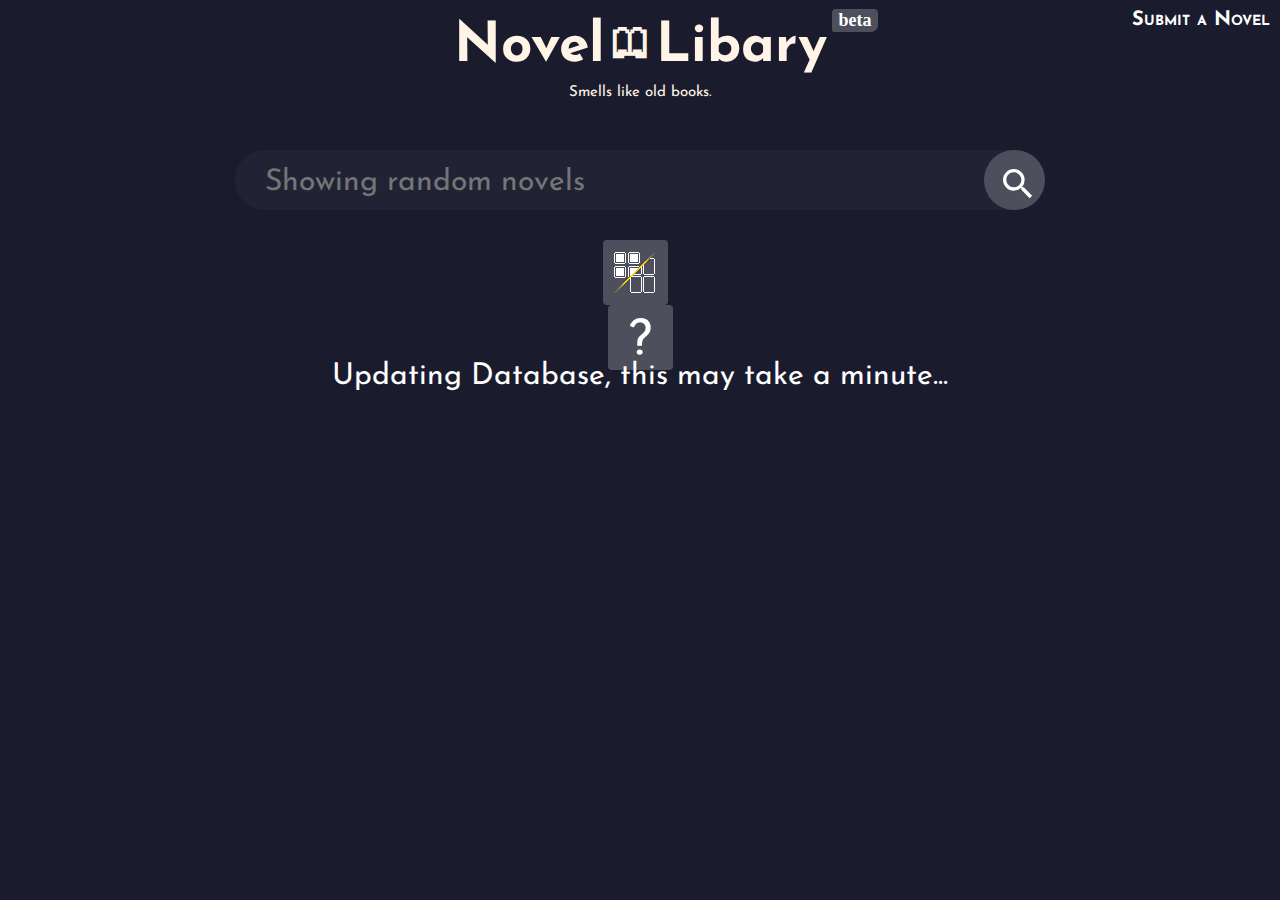
==== Novel-Library/index.html @ 7acf7660 "Add files via upload" ====
<!DOCTYPE HTML>
<HTML>

  <head>
    <link rel="stylesheet" type="text/css" href="style.css">
    <meta name="viewport" content="width=device-width, initial-scale=1.0, maximum-scale=1.0, user-scalable=no, minimal-ui">
    <meta http-equiv="content-type" content="text/html; charset=utf-8" >

    <meta name="mobile-web-app-capable" content="yes">

    <meta name="apple-mobile-web-app-capable" content="yes" />
    <meta name="apple-mobile-web-app-status-bar-style" content="black-translucent" />
    <link rel="apple-touch-icon" href="apple-touch-icon-57x57.png" />
    <title>Novel Library | Search</title>

    <style type="text/css"></style>

    <script src="IDB.js"></script>

  </head>

  <body onload="document.querySelector('.cardContainer').classList.add('unhide'); onresize(); readDBdelay(250); initPage('');">

    <div class="obscure hidden" id="obscure" onclick="resetDisplay()"></div>
    <div class="resetDisplayButton hidden" id="resetDisplay" onclick="resetDisplay()">x</div>

    <div class="headContainer small" id="headContainer">

      <a href="https://discord.gg/VKNZcRgjTt" target="_blank">
        <div class="submitLink small tooltip t-bottom-right" id="submitLink">
          <span>Submit a Novel</span>
        </div>
      </a>

      <div class="titleContainer small">
        <span class="title small tooltip t-bottom-right" data-tooltip="Click to Reload Page" id="title"><a href="/Novel-Library">Novel<span>&#x1f56e;</span>Libary</a></span>
        </br>
        <span class="subtitle small" id="subtitle" style="width:300px;">Smells like old books.</span>
      </div>

    </div>


    <script type="text/javascript">

      var searchParams = "";
      var searchMessage = "";
      var novelObjects = {};
      var displayedObjects = {};
      var timeout;
      var firstNovelID = "";

      String.prototype.capitalize = function() {
        return this.charAt(0).toUpperCase() + this.slice(1);
      }

      function initPage(searchTerms) {
        novelObjects = {};
        displayedObjects = {};
        firstNovelID = "";

        document.getElementById('searchErrorText').innerHTML = searchMessage+"<br>"+dbErrorText;
        setTimeout(function() { document.getElementById('searchErrorText').innerHTML = searchMessage+"<br>"+dbErrorText; }, 100);
        setTimeout(function() { document.getElementById('searchErrorText').innerHTML = searchMessage+"<br>"+dbErrorText; }, 500); //TODO: FIX: Race conditions; this is a terrible ducktape solution
        setTimeout(function() { document.getElementById('searchErrorText').innerHTML = searchMessage+"<br>"+dbErrorText; }, 1000);
        setTimeout(function() { document.getElementById('searchErrorText').innerHTML = searchMessage+"<br>"+dbErrorText; }, 3000);
        setTimeout(function() { document.getElementById('searchErrorText').innerHTML = searchMessage+"<br>"+dbErrorText; }, 5000);

        if (searchTerms == "") {
          document.getElementById("searchField").placeholder = 'Showing random novels';
        }
        else {
          searchTerms = searchTerms.replace(/_/g, ' ');
          document.getElementById("searchField").placeholder = 'Results for "' + searchTerms + '"';
        }

      }


      var appendCount = 0;
      var timeout;
      //TODO: Find a better alternative; you're literally fixing a race condition with a slightly better race condition
      function appendNovel(object, count) {
        if (!object) {
          if (!count) {
           console.log("appendNovel ERROR: no count param");
         }
          else if (count == appendCount) {
            console.log("Counts matched; committing to HTML");
            searchMessage = "";
            document.getElementById('searchErrorText').innerHTML = searchMessage+"<br>"+dbErrorText;
            loopNovelArray(); //TODO: Replace with sort-by-duplicate relevancy function, then nest this inside
          }
          else {
            console.log("Count mismatched; aborting."); //When will this ever happen?
          }
        }
        else {
          searchMessage = "Displaying...";
          ++appendCount; //Is there a point to this?
          var novelID = "novel" + object.id;
          if (!novelObjects[novelID]) {
            ///console.log(novelObjects[novelID]);
            novelObjects[novelID] = object;
            ///console.log("Added new novel to novelObjects");
            ///console.log(object);
          }
          else {
            console.log("Skipping duplicate novel: " + object.id);
            //TODO: Track the amount of duplicates per card. Reorder cards depending on the amount of duplicates; cards with the most duplicates should be displayed at the top.
            //^^^^^ This should function as an alternative to exclusive searching, by instead ordering the inclusive search's results by relevance (or by most matched search terms).
          }
          clearTimeout(timeout);
          timeout = setTimeout(appendNovel, 500, null, appendCount); //TODO: FIX: Race condition
        }
      }

       function readDBdelay(time) { //TODO: Ducktape fix for race condition via a slower race condition. Figure out how to use a promise.
         setTimeout(function(){ readDB(); }, time);
       }

      function readDB(loaded) {

        //var db = openRequest.result; //TODO: FIX: Race condition

        // Start a transaction on the 'novels' table
        var trans = initGlobalDB.transaction(["novels"], "readonly");

        // Instantiate the index variable for searching multiple indexes.
        var index;
        var indexArray = "";


        if (indexArray.length > 0) {
          indexArray = indexArray.split(",");
        }
        else {
          indexArray = ["name", "author", "type", "subtype", "tags"];
        }

        if (searchParams == "") {
          indexArray = ["name"];
        }


        ///console.log(searchParams);
        searchParams = searchParams.split(" ");

        ///console.log("►" + searchParams);

        loopSearchAlgorithm(searchParams);

        function loopSearchAlgorithm(params) {

          searchMessage = "Searching...";
          document.getElementById('searchErrorText').innerHTML = searchMessage+"<br>"+dbErrorText;
          clearTimeout(timeout);

          for (i = 0; i < indexArray.length; i++) {

            ///console.log("<index> " + indexArray[i]);
            index = trans.objectStore("novels").index(indexArray[i]);

            for (int = 0; int < params.length; int++) {

              ///console.log("<params> " + params[int]);
              findIgnoreCaseAlgorithm(index, params[int], appendNovel, nullFunction);

            }
          }

        }

        function nullFunction() {
          //TODO: Find a better way to void a function
        }

        function findIgnoreCaseAlgorithm(index, needle, onfound, onfinish) {
          clearTimeout(timeout);

          // index: An instance of IDBIndex
          // needle: The string to search for
          // onfound: A function to call for each found item
          // onfinish: A function to call when we're finshed searching.

          var upperNeedle = needle.toUpperCase();
          var lowerNeedle = needle.toLowerCase();
          var cursorReq = index.openCursor();

          cursorReq.onsuccess = function (event) {
            var cursor = event.target.result;
            if (!cursor) {
                // No more data to iterate over - call onfinish()
                onfinish();
                return;
            }

            var key = cursor.key;
            if (typeof key !== 'string' && key.constructor !== Array) {
                // Just in case we stumble on data that isnt what we expect -
                // toLowerCase() wont work on this object. Check next.
                cursor.continue();
                return;
            }

            var lowerKey;
            if (key.constructor === Array) {
              ///console.log(key);
              ///console.log(lowerNeedle);

              if (key.indexOf(lowerNeedle) !== -1) {
                  ///console.log("Found a match ("+ lowerKey +" | "+ lowerNeedle +") while searching " + index);
                  onfound(cursor.value); // Notify caller we found something
                  cursor.continue(); // Check next record, it might match too!
              }
              else {
                 // Compare next records until success or failure.
                 //TODO: Find a graceful solution
                 cursor.continue();
              }
            }
            else {
             lowerKey = key.toLowerCase();
             ///console.log(">" + key);
             ///console.log(">>" + lowerNeedle);

              if (lowerKey.indexOf(lowerNeedle) !== -1) {
                  ///console.log("Found a match ("+ lowerKey +" | "+ lowerNeedle +") while searching " + index);
                  onfound(cursor.value); // Notify caller we found something
                  cursor.continue(); // Check next record, it might match too!
              } else {/*
                  // Derive least possible casing to appear after key in sort order
                  var nextNeedle = nextCasing(key, lowerKey, upperNeedle, lowerNeedle); //WHAT IS THE POINT OF CALLING THIS?
                  //IT'S ALREADY COMPARING THE LOWERCASED KEY TO THE LOWERCASED NEEDLE, WHY IS THIS FUNCTION EVEN NEEDED?
                  if (nextNeedle) {
                      ///console.log(">>>" + nextNeedle);
                      cursor.continue(nextNeedle);
                  } else {
                      // No more possible case combinations to look for.
                      // Call onfinish() and dont call cursor.continue() anymore.
                      //onfinish();
                      */
                      cursor.continue();
              }
            }
          }
        };

          function nextCasing(key, lowerKey) { //TODO: Remove this pointless mess
              var length = Math.min(key.length, lowerNeedle.length); // lowerNeedle is from outer scope
              var llp = -1; // "llp = least lowerable position"

              // Iterate through the most common first chars for cursor.key and needle.
              for (var i = 0; i < length; ++i) {
                  var lwrKeyChar = lowerKey[i];
                  clearTimeout(timeout);

                  if (lwrKeyChar !== lowerNeedle[i]) {
                      // The char at position i differs between the found key and needle being
                      // looked for when just doing case insensitive match.
                      // Now check how they differ and how to trace next casing from this:
                      if (key[i] < upperNeedle[i]) {
                          // We could just append the UPPER version of the key we're looking for
                          // since found key is less than that.
                          return key.substr(0, i) + upperNeedle[i] + upperNeedle.substr(i + 1);
                      }

                      if (key[i] < lowerNeedle[i]) {
                          // Found key is between lower and upper version. Lets first append a
                          // lowercase char and the rest as uppercase.
                          return key.substr(0, i) + lowerNeedle[i] + upperNeedle.substr(i + 1);
                      }

                      if (llp >= 0) {
                          // Found key is beyond this key. Need to rewind to last lowerable
                          // position and return key + 1 lowercase char + uppercase rest.
                          return key.substr(0, llp) + lowerKey[llp] + upperNeedle.substr(llp + 1)
                      }

                      // There are no lowerable positions - all chars are already lowercase
                      // (or non-lowerable chars such as space, periods etc)

                      return null;
                  }

                  if (key[i] < lwrKeyChar) {
                      // Making lowercase of this char would make it appear after key.
                      // Therefore set llp = i.
                      llp = i;
              }

              // All first common chars of found key and the key we're looking for are equal
              // when ignoring case.
              if (length < lowerNeedle.length) {
                  // key was shorter than needle, meaning that we may look for key + UPPERCASE
                  // version of the rest of needle.
                  return key + upperNeedle.substr(key.length);
              }

              // Found key was longer than the key we're looking for
              if (llp < 0) {
                  // ...and there is no way to make key we're looking for appear after found key.
                  return null;
              } else {
                  // There is a position of a char, that if we make that char lowercase,
                  // needle will become greater than found key.
                  return key.substr(0, llp) + lowerNeedle[llp] + upperNeedle.substr(llp + 1);
              }
            }
          }
        };

      function loopNovelArray() {

        console.log("Running loopNovelArray");
        var i = 1;
        if (searchParams == "") {
          i = Math.floor(Math.random() * Object.keys(novelObjects).length);
        }
        var count = 0;
        ///console.log(Object.keys(novelObjects).length);
        if (!novelObjects || Object.keys(novelObjects).length == 0) {
          searchMessage = "No results found.";
        }
        while (Object.keys(novelObjects).length > count && count < 50) {
          searchMessage = "";
          if (novelObjects[("novel" + i)]) {
            if(!displayedObjects[("n"+i)]) {
              displayedObjects[("n"+i)] = "n"+i;
              console.log("Looping recipe object: " + i);
              insertNovelCard(novelObjects[("novel" + i)]);
            }
            else {
              console.log("Duplicate skipped in loopNovelArray: "+displayedObjects[("n"+i)]);
              console.log(novelObjects[("novel" + i)]);
            }
            count++;
          }

          i++;
        }

        //var db = openRequest.result;
        //db.close(); //Done searching the database; close it to prevent jamming.
        /////console.log("IDB request closed: search concluded.")
      }


      function insertNovelCard(novelObject) {

        ///console.log(openRequest);

        var novelID = "novel" + novelObject.id;
        var novelName = novelObject.name;
        var novelSrcHTML = "";
        var imageURL = "placeholder.webp";
        var novelDescription = novelObject.description;
        var titleClasses = "";
        var dataArray = [];
        var help_tooltip = help_center = help_bottomleft = help_data1 = help_tile = "";

        if (firstNovelID == "") {
          firstNovelID = novelID;
        }

        if (firstNovelID == novelID) {
          help_tooltip = "tooltip";
          help_tile = "helpTileTip";
          help_center = "t-center";
          help_bottomcenter = "t-bottom-center";
          help_data1 = 'data-tooltip="Click to Show Files"';
          help_data2 = 'data-tooltip="Click the files you want to download."';
        }

        if (novelObject.source.type != "none") {
          novelSrcHTML = "<a href='" + novelObject.source.url + "' class='sourceLink " + novelObject.source.type + "' onClick='event.stopPropagation();'>" + novelObject.source.name + "</a>"
          //titleClasses = titleClasses + "source ";
        }
        if (novelObject.nameLength == "long") {
          titleClasses = titleClasses + "small ";
        }
        if (novelObject.nameLength == "double") {
          titleClasses = titleClasses + "small doubleLine ";
        }
        if (novelObject.imageUrl) {
          imageURL = novelObject.imageUrl;
        }


        var novelArray = ['scenario', 'story', 'lorebook', 'generationset'];
        for (i = 0; i < novelArray.length; i++) {
          if (novelObject.data.files[novelArray[i]] === undefined) {
            console.log(novelArray[i] + " type not found.");
          }
          else {
            if (novelArray[i]) {
              if (novelObject.data.files[novelArray[i]] === "") {
                dataArray.push("<a class='fileButton' onClick='event.stopPropagation();' href='files/"+novelObject.id+"-"+novelObject.name+"."+novelArray[i]+"'>Download "+novelArray[i].capitalize()+"</a>");
              }
              else {
                dataArray.push("<a class='fileButton' onClick='event.stopPropagation();' href='"+novelObject.data.files[novelArray[i]]+"'>Download "+novelArray[i].capitalize()+"</a>");
              }
            }
          }
        }

        var dataHTML = dataArray.join('');




        var cardHTML = `
          <div class="cardHolder cardTile" id="${novelID}_holder" onTouchTap="this.classList.toggle('touched');" onClick="this.classList.toggle('clicked');">
            <div class="card" id="${novelID}">

              <div class="cardLeft">
                ${novelSrcHTML}
                <div class="cardTitle ${help_tooltip} ${help_tile} ${help_center}" ${help_data1} id="${novelID}_left">
                  <span class="${titleClasses}">${novelName}</span>
                </div>
                <div class="cardImage" style="background-image: url('${imageURL}');"></div>
                <div class="cardDescription">
                  ${novelDescription}
                </div>
              </div>
              <div class="cardRight">
                <div class="backCardTitle small">${novelName}</div>
                <div class="drinkStickerContainer ${help_tooltip} ${help_center}" ${help_data2} id="${novelID}_right2">
                  ${dataHTML}
                </div>
              </div>
            </div>
            <div class="cardOverlay" onClick="event.stopPropagation(); this.classList.add('hidden'); focusCard('${novelID}');"></div>
          </div>
        `


        document.getElementById("cardContainer").insertAdjacentHTML('beforeend', cardHTML);

        onresize();
      }




      //Change recipe to match size modification
      function adjustRecipe(novelID, size) {

        ///console.log(novelID + " | " + size);

        document.getElementById(novelID).querySelector('.flasher').classList.add('animate');
        setTimeout(function(){document.getElementById(novelID).querySelector('.flasher').classList.remove('animate');}, 310);

        document.getElementById(novelID).querySelector('[name="title"]').innerHTML = /*size.toUpperCase() + " " + */novelObjects[novelID].sticker.title;
        document.getElementById(novelID).querySelector('[name="mods"]').innerHTML = novelObjects[novelID].sticker.mods[size];

        document.getElementById(novelID).querySelector('.cardButton.selected').classList.remove('selected');

      }

      //Return focused card to stack.
      function resetDisplay () {

        document.getElementById("obscure").classList.add('hidden');
        document.getElementById("resetDisplay").classList.add('hidden');

        if (document.querySelector('.helpHighlight')){

          document.getElementById("searchBar").classList.remove('helpHighlight');
          document.getElementById("searchFoyer").classList.remove('helpHighlight');
          document.getElementById("layoutButton").classList.remove('helpHighlight');
          document.getElementById("helpButton").classList.remove('helpHighlight');
          document.getElementById("headContainer").classList.remove('helpHighlight');
          document.getElementById("title").classList.remove('helpHighlight');
          document.getElementById([firstNovelID+"_holder"]).classList.remove('helpHighlight');
          document.getElementById([firstNovelID+"_left"]).classList.remove('helpHighlight');
          //document.getElementById([firstNovelID+"_right"]).classList.remove('helpHighlight');
          document.getElementById([firstNovelID+"_right2"]).classList.remove('helpHighlight');
          //document.getElementById("submitLink").classList.remove('helpObscure');
          document.getElementById("subtitle").classList.remove('helpObscure');

        }

        if (document.querySelector('.cardFocus')){
          document.getElementById(firstNovelID + "_left").classList.add('helpTileTip');
          document.querySelector('.cardFocus').classList.add('cardTile');
          document.querySelector('.cardFocus').classList.remove('cardFocus');
          document.querySelector('.cardOverlay.hidden').classList.remove('hidden');
        }

        if (document.querySelector('.clicked')) {
          document.querySelectorAll('.clicked').forEach(function(elem) {
              elem.classList.remove('clicked');
          });
        }
        if (document.querySelector('.touched')) {
          document.querySelectorAll('.touched').forEach(function(elem) {
              elem.classList.remove('touched');
          });
        }

      }

      function focusCard(novelID) {

        document.getElementById("obscure").classList.remove('hidden');
        document.getElementById("resetDisplay").classList.remove('hidden');
        document.getElementById(novelID + "_holder").classList.remove('cardTile');
        document.getElementById(novelID + "_left").classList.remove('helpTileTip');
        document.getElementById(novelID + "_holder").classList.add('cardFocus');

      }

      function toggleHelp() {

        if(document.querySelector('.helpHighlight')){
          document.getElementById("obscure").classList.add('hidden');
          document.getElementById("resetDisplay").classList.add('hidden');
          document.getElementById("searchBar").classList.remove('helpHighlight');
          document.getElementById("searchFoyer").classList.remove('helpHighlight');
          document.getElementById("layoutButton").classList.remove('helpHighlight');
          document.getElementById("helpButton").classList.remove('helpHighlight');
          document.getElementById("headContainer").classList.remove('helpHighlight');
          document.getElementById("title").classList.remove('helpHighlight');
          document.getElementById([firstNovelID+"_holder"]).classList.remove('helpHighlight');
          document.getElementById([firstNovelID+"_left"]).classList.remove('helpHighlight');
          //document.getElementById([firstNovelID+"_right"]).classList.remove('helpHighlight');
          document.getElementById([firstNovelID+"_right2"]).classList.remove('helpHighlight');
          //document.getElementById("submitLink").classList.remove('helpObscure');
          document.getElementById("subtitle").classList.remove('helpObscure');
        }

        else {

          document.getElementById("obscure").classList.remove('hidden');
          document.getElementById("resetDisplay").classList.remove('hidden');
          document.getElementById("searchBar").classList.add('helpHighlight');
          document.getElementById("searchFoyer").classList.add('helpHighlight');
          document.getElementById("layoutButton").classList.add('helpHighlight');
          document.getElementById("helpButton").classList.add('helpHighlight');
          document.getElementById("headContainer").classList.add('helpHighlight');
          document.getElementById("title").classList.add('helpHighlight');
          document.getElementById([firstNovelID+"_holder"]).classList.add('helpHighlight');
          document.getElementById([firstNovelID+"_left"]).classList.add('helpHighlight');
          //document.getElementById([firstNovelID+"_right"]).classList.add('helpHighlight');
          document.getElementById([firstNovelID+"_right2"]).classList.add('helpHighlight');
          //document.getElementById("submitLink").classList.add('helpObscure');
          document.getElementById("subtitle").classList.add('helpObscure');

          window.scrollTo({
            top: 0,
            left: 0,
            behavior: 'smooth'
          });

        }

      }

      function toggleLayout() {

        if (document.querySelector('.cardTile')) {
          document.querySelectorAll('.cardTile').forEach(function(elem) {
              elem.classList.remove('cardTile');
          });

          document.querySelectorAll('.cardOverlay').forEach(function(elem) {
              elem.classList.add('hidden');
          });

          document.querySelector('.layoutButton').classList.add('act2');
        }

        else {
          document.querySelectorAll('.cardHolder').forEach(function(elem) {
              elem.classList.add('cardTile');
          });

          document.querySelectorAll('.cardOverlay').forEach(function(elem) {
              elem.classList.remove('hidden');
          });

          document.querySelector('.layoutButton').classList.remove('act2');
        }


        if (document.querySelector('.clicked')) {
          document.querySelectorAll('.clicked').forEach(function(elem) {
              elem.classList.remove('clicked');
          });
        }
        if (document.querySelector('.touched')) {
          document.querySelectorAll('.touched').forEach(function(elem) {
              elem.classList.remove('touched');
          });
        }

        if (document.querySelector('.helpTileTip')) {
          document.getElementById(firstNovelID + "_left").classList.remove('helpTileTip');
        }
        else {
          document.getElementById(firstNovelID + "_left").classList.add('helpTileTip');
        }

        onresize();

      }

      //Recalculate tile positions on window load and resize.
      var onresize = function(e) {

         //note i need to pass the event as an argument to the function (not really)

         width = document.body.clientWidth;
         widthInner = window.innerWidth;

         if (document.querySelector('.cardTile')) {
           if (widthInner <= 816) {
             cardSize = 145 + 8 + 5;
           }
           else {
             cardSize = 260 + 8 + 5;
           }
         }
         else {
           cardSize = 310 + 8 + 5;
         }

         cardsOnScreen = Math.floor((width + 5) / (cardSize));

         totalCardCount = document.querySelectorAll('.card').length;

         if (cardsOnScreen < 1) { cardsOnScreen = 1; }
         if (cardsOnScreen > totalCardCount) { cardsOnScreen = totalCardCount; }

         /////console.log(width + " | " + cardSize + " | " + cardsOnScreen + " | " + totalCardCount);

         /*
         (Screen Width - Card Size x3 - Text Margin x2 - Set Margin x3)/2
         */
         document.getElementsByTagName('style')[0].innerHTML= ".cardContainer {margin-left: calc((100% - " + (cardSize * cardsOnScreen - 6) + "px)/2);}";

      }

      window.addEventListener("resize", onresize);


      function searchListener() {
        // Number 13 is the "Enter" key on the keyboard
        if (event.keyCode === 13) {
          ///console.log("Enter press detected.");
          // Cancel the default action, if needed
          event.preventDefault();
          // Trigger the button element with a click
          document.getElementById("searchBtn").click();
        }
      }

      function submitSearch() {
        var inputText = document.getElementById("searchField").value;
        document.getElementById('cardContainer').innerHTML = "";
        searchParams = inputText;
        initPage(inputText);
        readDB(true);
      }

      function refreshDatabase() {
        var db = openRequest.result;
        db.close();
        ///console.log("IDB request closed: refreshing database.")
        location.reload();
      }

    </script>

    <noscript><style type="text/css">.cardContainer {opacity: 1};</style></noscript>

    <div class="mainContainer">

      <div class="searchBar tooltip t-top-left" data-tooltip="Search by title, author, tag, or perspective" id="searchBar">

        <input class="searchText" ID="searchField" type="text" placeholder="Submit your search!" onkeyup="searchListener();">

        <div class="searchButton" ID="searchBtn" onclick="submitSearch();">
          <svg focusable="false" xmlns="http://www.w3.org/2000/svg" viewBox="0 0 24 24"><path d="M15.5 14h-.79l-.28-.27A6.471 6.471 0 0 0 16 9.5 6.5 6.5 0 1 0 9.5 16c1.61 0 3.09-.59 4.23-1.57l.27.28v.79l5 4.99L20.49 19l-4.99-5zm-6 0C7.01 14 5 11.99 5 9.5S7.01 5 9.5 5 14 7.01 14 9.5 11.99 14 9.5 14z"></path></svg>
        </div>

      </div>


      <div class="searchFoyer" id="searchFoyer">

        <div class="resultOptions">

          <div class="layoutButton tooltip t-left" data-tooltip="Toggle Layout Between Tiles or Cards" id="layoutButton" onclick="toggleLayout();"></div>

          <div class="helpButton tooltip t-right" data-tooltip="Toggle These Help Tooltips" id="helpButton" onclick="toggleHelp();">?</div>

        </div>

      </div>

      <div id="searchErrorText"></div>

      <div class="cardContainer" id="cardContainer">

      </div>


    </div>

  </body>

</HTML>
---- Novel-Library/style.css ----
@import url('https://fonts.googleapis.com/css?family=Josefin+Sans:400,700|Ubuntu+Mono:400,700|PT+Sans+Narrow:400,700');

/*Global Overrides*/
HTML, BODY {
  margin: 0;
  background-color: #1a1c2e;
  width: 100%;
  height: 100%;
  overflow-x: hidden;
  -webkit-overflow-scrolling: touch;
  overflow-scrolling: touch;
}

a {
  color: inherit;
  text-decoration: inherit;
}

body {
  scrollbar-color: rgba(98,98,98,0.5) rgba(0,0,0,0.3);
  scrollbar-width: thin;
}

body::-webkit-scrollbar {
  width: 0.9em;
  border-radius: 100%;
}

body::-webkit-scrollbar-track {
  -webkit-box-shadow: inset 0 0 6px rgba(0,0,0,0.3);
}

body::-webkit-scrollbar-thumb {
  background-color: rgba(98,98,98,0.5);
  border-radius: 10px;
}
body::-webkit-scrollbar-thumb:hover {
  background-color: rgba(98,98,98,0.8);
}


textarea:focus, input:focus{
    outline: none;
    box-shadow: 0 0 0 3px #fff;
}
textarea, input {
  border: none;
}


.Container404 {
  width: 100%;
  text-align: center;
  min-height: calc(100% - 323px);
  height: auto;
  background: #4d4f5d;
}
.Container404 .error {
  display: inline-block;
  margin-top: 30px;
  font-size: 125px;
  font-family: "Ubuntu Mono", monospace;
  color: white;
}
.Container404 .errDesc {
  display: inline-block;
  margin-top: 50px;
  font-size: 22px;
  font-family: "Josefin Sans", sans-serif;
  color: white;
}


.legalContainer {
  width: 100%;
  text-align: center;
  min-height: calc(100% - 270px - 60px);
  background: #00573d;
  padding: 10px 0 50px 0;
}
.legalConstainer {
  display: inline-block;
  width: 100%;
  width: calc(100% - 20px);
  max-width: 1000px;
}
.legalTitle {
  margin-top: 20px;
  font-size: 65px;
  font-family: "Ubuntu Mono", monospace;
  color: white;
}
.legalDate {
  margin-top: 20px;
  margin-bottom: 20px;
  font-size: 19px;
  font-family: "Ubuntu Mono", monospace;
  color: white;
}
.legalHeader {
  margin-top: 50px;
  font-size: 30px;
  font-family: "Ubuntu Mono", monospace;
  color: white;
}
.legalBlock {
  display: inline-block;
  width: 100%;
  margin-top: 20px;
  font-size: 19px;
  font-family: "PT Sans Narrow", sans-serif;
  text-align: justify;
  color: white;
}.legalBlock ol {
  text-align: left;
  font-size: 18px;
}.legalBlock li {
  margin-bottom: 6px;
}


.statusBar {
  width: 100%;
  height:auto;
  padding: 2px 0 3px 0;
  background-color:#4d4f5d;
  color: white;
  text-align: center;
  display: none;
}.statusBar .show {
  display: initial;
}
.statusMessage {
  display: inline-block;
  width: calc(100% - 8px);
  margin: 0 auto;
  font-family: "Ubuntu Mono", monospace;
  font-size: 18px;
}


.mainContainer {
  width: 100%;
  min-height: calc(100% - 345px);
  height: auto;
}


.headContainer {
  position: relative;
  width: 100%;
  height: 100px;
  padding-top: 30px;
  padding-bottom: 70px;
}
.headContainer.small {
  padding-top: 20px;
  padding-bottom: 30px;
}

.titleContainer {
  padding-top: 10px;
  position: relative;
  width: 100%;
  height: 100px;
  text-align: center;
  background-color: transparent;
  color: #fff4e6;
  z-index: 0;
}
.titleContainer.small {
  padding-top: 0;
  height: 100px;
}

.submitLink {
  position: absolute;
  right: 10px;
  top: 10px;
  color: white;
  font-size: 20px;
  font-family: "Josefin Sans", sans-serif;
  font-weight: 700;
  font-variant: small-caps;
  z-index: 1000;
}
.submitLink:after {
  content: "";
  display: block;
  position: absolute;
  width: 0px;
  height: 3px;
  background-color: white;
  transition: all 0.3s;
  transform: translateX(67px);
}.submitLink:hover:after {
  height: 3px;
  width: 135px;
  transform: translateX(0px);
}

.title {
  font-size: 70px;
  font-family: "Josefin Sans", sans-serif;
  font-weight: 700;
  position: relative;
}
.title.small {
  font-size: 55px;
}
.title span {
  position: relative;
  display: inline-block;
  top: -6px;
  margin-left: 1px;
  font-size: 40px;
  padding: 0 5px 0 5px;
  //transform: rotatey(0) translateY(0) scale(1);
  transform: translateY(0px) scale(1);
  color: #fff4e6;
  transition: all .4s cubic-bezier(.36,.01,.1,1.1);
}
.title:hover span {
  //transform: rotatey(360deg) translateY(-6px) scale(1.25);
  transform: translateY(-12px) scale(1.25);
  color: #fff;
}

.subtitle {
  display: inline-block;
  position: relative;
  padding-top: 16px;
  font-family: "Josefin Sans", sans-serif;
  font-size: 18px;
}
.subtitle.small {
  padding-top: 10px;
  font-size: 15px;
}
.subtitle::before {
  width: 40px;
  height: 16px;
  font-size: 19px;
  font-family: "Ubuntu Mono";
  font-weight: 700;
  line-height: 16px;
  background-color: #4d4f5d;
  color: white;
  content: " beta";
  padding: 5px;
  border-radius: 6px 6px 9px 3px;
  position: absolute;
  top: -81px;
  right: -108px;
}
.subtitle.small::before {
  width: 36px;
  height: 13px;
  font-size: 18px;
  line-height: 13px;
  border-radius: 4px 4px 7px 2px;
  top: -66px;
  right: -88px;
}


.searchBar {
  position: relative;
  max-width: 810px;
  height: 60px;
  background-color: #212335;
  margin: 0 auto;
  margin-bottom: 50px;
  border-radius: 30px;
}
.searchText {
  width: 810px;
  height: 56px;
  border: none;
  padding: 0;
  padding-top: 4px;
  background-color: rgba(0,0,0,0.1);
  background-color: inherit;
  border-radius: 30px;
  text-indent: 30px;
  font-family: "Josefin Sans", sans-serif;
  font-size: 30px;
  vertical-align: middle;
  color: #fff4e6;
  transition: all 0.3s;
}
.searchButton {
  position: absolute;
  right: 0;
  top: 0;
  width: 61px;
  height: 60px;
  background-color: #4d4f5d;
  border-radius: 30px;
  text-align: center;
  cursor: pointer;
  transition: all 0.3s;
} .searchButton:hover {
  background-color: #4d4f5d;
}
.searchButton svg {
  display: inline-block;
  margin-top: 14px;
  margin-left: 7px;
  height: 40px;
  font-weight: 700;
  color: white;
  fill: currentColor;
}


.tileContainer {
  width: auto;
  height: auto;
  position: relative;
  text-align: left;
  transition: .4s all;
  opacity: 0;
}
.tileContainer.unhide {
  opacity: 1;
}
.tile {
  display: inline-block;
  position: relative;
  width: 260px;
  height: 260px;
  background-color: #4d4f5d;
  border-radius: 3px 3px 2px 3px;
  margin: 0 5px 12px 5px;
  box-shadow: -4px 0px 0px 0px #4d4f5d;
  transition: .4s all;
  overflow: hidden;
}.tile:hover {
  background-color: #4d4f5d;
  box-shadow: -5px 0px 0px 0px #4d4f5d;
}
.tileTitle {
  width: 260px;
  height: 32px;
  position: relative;
  text-align: center;
  font-size: 30px;
  font-family: "Josefin Sans", sans-serif;
  font-weight: 700;
  color: white;
  margin-top: 8px;
  box-shadow: 255px 2px 0px 0px #212335;
  border-radius: 0 0 4px 0;
}
.tileImage {
  width: 260px;
  height: 216px;
  position: relative;
  background-color: #212335;
  background-size: 455px;
  background-position: center 0px;
  background-repeat: no-repeat;
  border-radius: 3px 0 0px 4px;
  transition: .3s all;
  cursor: pointer;
}
.tileImage:hover, .tileImage.hover {
  transform: translateX(10px);
}
.tileImage.clicked {
  transform: translateX(240px);
  box-shadow: -3px 1px 3px 0px rgba(0,0,0,0.3);
}
.tileImage.clicked:hover {
  transform: translateX(230px);
}
.tileImage.hotDrink {
  background-image: url("images/hotDrink_placeholder2.png");
}
.tileImage.coldDrink {
  background-image: url("images/coldDrink_placeholder2.png");
}
.tileImage.blendedDrink {
  background-image: url("images/blendedDrink_placeholder2.png");
}

.tileButtonContainer {
  width: 245px;
  height: 209px;
  position: absolute;
  top: 40px;
  left: 0;
  margin-top:2px;
  text-align: center;
  overflow-y: auto;
  overflow-x: hidden;
  //direction: rtl;
  transform: rotateY(180deg);
  -webkit-overflow-scrolling: initial;
  overflow-scrolling: initial;
  scrollbar-width: thin;
}
.tileButton {
  display:inline-block;
  position: relative;
  min-width: 130px;
  height: 32px;
  margin-top: 6px;
  margin-bottom: 6px;
  color: white;
  font-size: 25px;
  font-family: "PT Sans Narrow", sans-serif;
  line-height: 32px;
  transition: all .5s;
  transform: translateX(0px);
  //direction: ltr;
}
.tileButton:hover {
  //background-color: #212335;
  //box-shadow: 0px 2px 0 0 #fff;
  color: #fff;
  transform: translateX(5px);
}
.tileButton span {
  display:inline-block;
  transform: rotateY(180deg);
}
.tileButton.false {
  height: 1px;
  font-size: 1px;
}

.tileButtonContainer::-webkit-scrollbar {
  width: 0.42em;
  border-radius: 10px;
  background-color: #4d4f5d;
}

.tileButtonContainer::-webkit-scrollbar-track {

}

.tileButtonContainer::-webkit-scrollbar-thumb {
  background-color: #00A280;
  border-radius: 10px;
  -webkit-box-shadow: 0 0 1px rgba(255,255,255,.5);
  box-shadow: 0 0 1px rgba(255,255,255,.5);
}
.tileButtonContainer::-webkit-scrollbar-thumb:hover {
  background-color: #00B290;
}

.extraContainer {
  width: auto;
  height: auto;
  position: relative;
  text-align: left;
  transition: .4s all;
  opacity: 0;
}
.extraContainer.unhide {
  opacity: 1;
}
.extra {
  display: inline-block;
  position: relative;
  width: 262px;
  height: 50px;
  background-color: #4d4f5d;
  border-radius: 4px;
  margin: 0 5px 12px 3px;
  transition: .4s all;
  overflow: hidden;
}.extra:hover {
  background-color: #4d4f5d;
}
.extraTitle {
  width: 262px;
  height: 32px;
  position: relative;
  text-align: center;
  font-size: 28px;
  font-family: "Josefin Sans", sans-serif;
  font-weight: 700;
  color: white;
  margin-top: 14px;
}

.categoryContainer {
  position: relative;
  max-width: 600px;
  height: 65px;
  margin: 0 auto;
  margin-bottom: 45px;
  background-color: #4d4f5d;
  border-radius: 60px;
  text-align: center;
}

.categoryTitle {
  display: inline-block;
  position: relative;
  padding-top: 14px;
  width: auto;
  height: 40px;
  font-family: "Josefin Sans";
  font-size: 45px;
  font-weight: 700;
  color: white;
}

.categoryOptions {
  position: absolute;
  top: 0px;
  right: 5px;
  width: 60px;
  height: 60px;
}

.categoryOptions .layoutButton {
  width: 65px;
  height: 65px;
  background-image: url("toggleLayout_icon_act1-small.png");
  background-size: 50px 50px;
  background-position: center;
  background-repeat: no-repeat;
  cursor: pointer;
  background-color: rgba(0,0,0,0.22);
  transition: all .3s;
  border-radius: 40px;
  overflow: hidden;
}
.categoryOptions .layoutButton:hover {
  background-color: rgba(0,0,0,0.35);
}
.categoryOptions .layoutButton.act2 {
  background-image: url("toggleLayout_icon_act2-small.png");
}

#searchErrorText {
  position: relative;
  display: block;
  text-align: center;
  width: 100%;
  margin: 0;
  left: 0;
  font-size: 30px;
  font-family: "Josefin Sans";
  color: white;
}

.searchFoyer {
  position: relative;
  width: 154px;
  height: 65px;
  margin: 0 auto;
  margin-bottom: 25px;
  margin-top: -20px;
  text-align: center;
  color: white;
  overflow: visible;
}

#resultsString {
  display: inline-block;
  position: relative;
  width: auto;
  padding-top: 22px;
  padding-left: 10px;
  height: 40px;
  font-family: "Josefin Sans";
  font-size: 25px;
  font-weight: 700;
}

.resultOptions {
  position: relative;
  display: inline-block;
  width: auto;
  height: 60px;
  margin:0 5px 0 5px;
  overflow: visible;
}

.resultOptions .layoutButton {
  width: 65px;
  height: 65px;
  background-image: url("toggleLayout_icon_act1-small.png");
  background-size: 50px 50px;
  background-position: center;
  background-repeat: no-repeat;
  cursor: pointer;
  background-color: #4d4f5d;
  transition: all .3s;
  border-radius: 4px;
  overflow: hidden;
}
.resultOptions .layoutButton:hover,.resultOptions .helpButton:hover {
  background-color: #4d4f5d;
}
.resultOptions .layoutButton.act2 {
  background-image: url("toggleLayout_icon_act2-small.png");
}

.resultOptions .helpButton {
  width: 65px;
  height: 65px;
  font-family: "Josefin Sans";
  font-size: 50px;
  line-height: 75px;
  cursor: pointer;
  background-color: #4d4f5d;
  transition: all .3s;
  border-radius: 4px;
  overflow: hidden;
  margin: 0 5px 0 5px;
}


.cardContainer {
  width: auto;
  height: auto;
  transition: 0.3s all;
  opacity: 0;
}
.cardContainer.unhide {
  opacity: 1;
}


.cardHolder {
  scrollbar-color: rgba(98,98,98,0.5) rgba(0,0,0,0.3);
  scrollbar-width: thin;
}

.cardHolder::-webkit-scrollbar {
  width: 0.3em;
  border-radius: 100%;
}

.cardHolder::-webkit-scrollbar-track {
  -webkit-box-shadow: inset 0 0 6px rgba(0,0,0,0.3);
}

.cardHolder::-webkit-scrollbar-thumb {
  background-color: rgba(98,98,98,0.5);
  border-radius: 10px;
}
.cardHolder::-webkit-scrollbar-thumb:hover {
  background-color: rgba(98,98,98,0.8);
}

.cardHolder {
  position: relative;
  width: 310px;
  overflow: hidden;
  overflow-y: auto;
  border-radius: 5px;
  display: inline-block;
  margin: 0 4px 12px 4px;
  vertical-align: top;
  -webkit-tap-highlight-color: rgba(0,0,0,0);
  -webkit-tap-highlight-color: transparent;
  highlight-color: rgba(0,0,0,0);
  highlight-color: transparent;
  box-shadow: 0 0 0 0 transparent;
  transition: .3s all;
}
.cardHolder:hover, .cardHolder.hover {
  box-shadow: 0px 0px 0px 3px white !important;
}
.cardHolder.touched, .cardHolder.clicked {
  box-shadow: 0px 0px 0px 3px #fff !important;
}
.cardHolder.touched .card, .cardHolder.clicked .card {
    transform: translateX(-310px);
}

.card {
  width: 620px;
  height: 500px;
  transition: .4s;
  background-color: #4d4f5d;
  cursor: pointer;
  transition: 0.3s all;
}
.cardLeft {
  width: 310px;
  position: absolute;
  transition: 0.3s all;
}
.cardRight {
  width: 310px;
  height: 100%;
  position: absolute;
  left: 310px;
}

.cardTitle {
  position: relative;
  display: inline-block;
  width: 309px;
  min-height: 50px;
  color: white;
  font-size: 30px;
  font-family: "PT Sans Narrow", sans-serif;
  background: #4d4f5d;
  text-align: center;
  transition: 0.3s all;
  z-index: 0 !important;
}
.cardTitle span {
  display: inline-block;
  padding: 0 8px 0 8px;
  padding-top: 3px;
  padding-bottom: 4px;
}
.cardTitle span.source {
  padding-top: 20px;
}
.cardTitle span.small {
  padding-top: 15px;
  font-size: 25px;
}
.cardTitle span.small.doubleLine {
  padding-top: 9px;
  line-height: 23px;
}
.cardTitle span.small.source {
  padding-top: 25px;
}
.cardTitle span.small.doubleLine.source {
  padding-top: 22px;
  font-size: 20px;
}
.sourceLink {
  position: relative;
  display: block;
  width: 310px;
  min-height: 16px;
  padding-top: 3px;
  background-color: rgba(255,255,255,0);
  transition: all 0.2s;
  text-align: center;
  font-size: 17px;
  font-family: "Josefin Sans", sans-serif;
  color: #044629;
  background-color: white;
  z-index: 1;
  transition: 0.3s all;
}
.sourceLink.partner {
  background-color: #EEEE00;
}
.sourceLink:hover {
  background-color: white;
}

.cardImage {
  width: 310px;
  height: 210px;
  box-shadow: 0 0 0 4px #212335;
  //margin-top: 67px;
  background-color: #212335;
  background-size: contain;
  background-position-x: center;
  background-repeat: no-repeat;
  transition: 0.3s all;
}

.cardDescription {
  display: block;
  width: 295px;
  padding: 7px;
  background-color: #4d4f5d;
  color: white;
  font-size: 18px;
  font-family: "PT Sans Narrow", sans-serif;
  text-align: justify;
  line-height: 22px;
}

.cardTile.cardHolder {
  width: 260px;
  overflow-y: hidden;
}
.cardTile .card {
  height: 280px;
}
.cardTile .cardTitle {
  width: 259px;
}
.cardTile .cardTitle span {
  padding-left: 0;
  padding-right: 0;
}
.cardTile .sourceLink {
  width: 260px;
}
.cardTile .cardImage {
  width: 260px;
}

.cardFocus.cardHolder {
  position: fixed;
  z-index: 99999;
  left: calc(50% - (318px / 2));
  top: calc(50% - (500px /2));
  box-shadow: 0px 0px 0px 1px white;
  margin-bottom: 0;
}

.cardOverlay {
  position: absolute;
  width: 260px;
  height: 280px;
  top: 0;
  cursor: pointer;
  //background-color: rgba(255,0,0,0.3);
  z-index: 0;
}
.cardOverlay.hidden {
  display: none;
}


.backCardTitle {
  color: white;
  font-size: 30px;
  font-family: "Josefin Sans", sans-serif;
  text-align: center;
  padding: 3px;
  padding-top: 6px;
  padding-bottom: 22px;
  background-color: #4d4f5d;
  height: 34px;
}.DIS-backCardTitle:after {
  position: relative;
  display: block;
  font-size: 17px;
  content: "Custom Drink Recipe";
  width: 310px;
  margin: 0 auto;
  margin-top: 2px;
}.backCardTitle.small {
  font-size: 18px;
  padding-top: 7px;
  padding-bottom: 13px;
}
.backCardTitle.doubleLine {
  font-size: 16px;
  padding-top: 8px;
  padding-left: 1px;
  padding-right: 1px;
  padding-bottom: 12px;
}

.backCardButtonContainer {
  width: 100%;
  height: 30px;
  position: absolute;
  top: 28px;
  text-align: center;
  -webkit-touch-callout: none;
    -webkit-user-select: none;
     -khtml-user-select: none;
       -moz-user-select: none;
        -ms-user-select: none;
            user-select: none;
}.backCardButtonContainer:hover {
}
.backCardButtonContainer span {
  display: inline-block;
  height: 4px;
  width: 4px;
  margin-right: 6px;
  margin-left: 6px;
  margin-bottom: 3px;
  background-color: white;
  border-radius: 100%;
}
.cardButton {
  display: inline-block;
  position: relative;
  padding-top: 6px;
  font-size: 18px;
  font-family: "Josefin Sans", sans-serif;
  font-weight: 400;
  text-align: center;
  color: white;
  transition: all .3s;
}
.cardButton:hover {
  color: #fff;
}
.cardButton.selected {
  color: #fff;
  font-weight: 700;
}


@keyframes flash {
  from {
    background-color: rgba(255, 255, 255, 0.8);
  }

  to {
    background-color: rgba(255, 255, 255, 0);
  }
}
.flasher {
  position: absolute;
  top: 0;
  left: 0;
  width: 100%;
  height: 500px;
  background-color: rgba(255, 255, 255, 0);
}
 .animate {
   animation: 300ms flash 1 ease-in-out;
}


.drinkCodeContainer {
  width: 310px;
  height: 235px;
  background-color: rgba(0,0,0,0.28);
  text-align: center;
}
.drinkCodeCol {
  width: 155px;
  float: left;
}
.drinkCodeBox {
  display: inline-block;
  width: 100px;
  height: 39px;
  line-height: 34px;
  border: 2px solid #008866;
  margin: 29px 10px 3px 10px;
  font-size: 24px;
  font-weight: 700;
  font-family: "PT Sans Narrow", sans-serif;
  color: white;
  padding: 0 3px 0 3px;
}.drinkCodeBox.large {
    width: 140px;
}
.drinkCodeBox.decaf {
  margin-left: 25px
}
.drinkCodeBox:before {
  position: relative;
  display: block;
  font-size: 20px;
  height: 0;
  font-family: "PT Sans Narrow", sans-serif;
  font-weight: 700;
  margin-top: 0px;
  line-height: normal;
  top: -28px;
}.drinkCodeBox.decaf:before {
  content:"Decaf";
}.drinkCodeBox.shots:before {
  content:"Shots";
}.drinkCodeBox.syrup:before {
  content:"Syrup";
}.drinkCodeBox.syrupCBS:before {
  content:"Syrup (CBS)";
}.drinkCodeBox.milk:before {
  content:"Milk";
}.drinkCodeBox.custom:before {
  content:"Custom";
}.drinkCodeBox.drink:before {
  content:"Drink";
}
.drinkCode {
  display: inline-block;
  vertical-align: middle;
  line-height: normal;
  white-space: nowrap;
}

.drinkStickerContainer {
  position: absolute;
  width: 100%;
  top: 53px;
  height: calc(100% - 54px);
  background: #212335;
}
.drinkStickerContainer .drink {
  width: 100%;
  font-family: "PT Sans Narrow", sans-serif;
  font-weight: 700;
  font-size: 24px;
  color: white;
  text-align: center;
  padding: 5px 0 10px 0;
  column-span: all;
}
.drinkStickerContainer .modifiers {
  width: calc(100% - 13px);
  height: auto;
  font-family: "PT Sans Narrow", sans-serif;
  font-weight: 700;
  font-size: 21px;
  text-align: left;
  color: white;
  padding-left: 10px;
}

.fileButton {
  position: relative;
  display: block;
  margin: 0 auto;
  margin-top: 20px;
  padding-right: 8px;
  text-align: center;
  width: calc(100% - 40px);
  font-size: 30px;
  background: #4d4f5d;
  border-radius: 30px;
  font-family: "PT Sans Narrow", sans-serif;
  color: white;
}



.obscure {
  position: fixed;
  width: 100%;
  height: 100%;
  top: 0;
  left: 0;
  background-color: black;
  opacity: 0.8;
  cursor: pointer;
  z-index: 9999;
  transition: all .6s, width 1ms, height 1ms;
}
.obscure.hidden {
  z-index: 0;
  opacity: 0;
  width: 0;
  height: 0;
  transition: all .3s, width .35s cubic-bezier(1,.03,1,-0.16), height .35s cubic-bezier(1,.03,1,-0.16);
}

.resetDisplayButton {
  position: fixed;
  top: 10px;
  right: 10px;
  height: 30px;
  width: 30px;
  color: white;
  font-family: sans-serif;
  font-size: 32px;
  text-align: center;
  line-height: 24px;
  z-index: 999999;
  cursor: pointer;
  background-color: rgba(0,0,0,0.3);
  border-radius: 100%;
  border: 2px solid white;
}
.resetDisplayButton.hidden {
  display: none;
}

.helpHighlight {
  z-index: 99999;
}
.helpObscure {
  opacity: 0.2;
}

.tooltip {

}
.tooltip::before, .tooltip::after {
  position: absolute;
  display:none;
}
.tooltip.helpHighlight::before, .tooltip.helpHighlight::after {
  display: initial;
}
.tooltip::before {
  content: "";
  border-style: solid;
}
.tooltip::after {
  background: #4d4f5d;
  font-size: 19px;
  font-family: "PT Sans Narrow", sans-serif;
  font-weight: initial;
  text-align: center;
  line-height: 22px;
  padding: 3px 7px 3px 7px;
  border: 2px solid #fff;
  width: 100px;
  color: white;
  content: attr(data-tooltip);
  border-radius: 5px;
}
.tooltip.t-left::before {
  border-width: 8px 0 8px 8px;
  border-color: transparent transparent transparent #fff;
  right: calc(100% + 9px);
  top: 5px;
}
.tooltip.t-left::after {
  right: calc(100% + 17px);
}
.tooltip.t-right::before {
  border-width: 8px 8px 8px 0;
  border-color: transparent #fff transparent transparent;
  left: calc(100% + 9px);
  top: 5px;
}
.tooltip.t-right::after {
  left: calc(100% + 17px);
}
.tooltip.t-top-left::before {
  border-width: 8px 8px 0 8px;
  border-color: #fff transparent transparent transparent;
  bottom: calc(100% + 9px);
  left: 5px;
}
.tooltip.t-top-left::after {
  bottom: calc(100% + 17px);
  left: 0;
}
.tooltip.t-bottom-right::before {
  border-width: 0 8px 8px 8px;
  border-color: transparent transparent #fff transparent;
  top: calc(100% + 9px);
  right: 5px;
}
.tooltip.t-bottom-right::after {
  top: calc(100% + 17px);
  right: 0;
}
.tooltip.t-bottom-center::before {
  border-width: 0 8px 8px 8px;
  border-color: transparent transparent #fff transparent;
  top: calc(100%);
  left: calc(50% - 8px);
}
.tooltip.t-bottom-center::after {
  top: calc(100% + 8px);
  left: calc(50% - 59px);
}
.tooltip.t-center::before {
  border-width: 0;
  border-color: transparent;
}
.tooltip.t-center::after {
  top: calc(22% + 68px);
  left: calc(50% - 59px);
}

.tooltip.helpTileTip::after {
  content: "Click to Expand";
}

/*
.helpWrapper {
  top:0;
  left:0;
  width: 100%;
  height: 100%;
  position: fixed;
  z-index: 99999;
  text-align: center;
  transition: opacity .4s;
  opacity: 1;
}
.helpWrapper.hidden {
  z-index: -9999;
  opacity: 0;
  transition: opacity .4s;
}
.helpContainer {
  display: inline-block;
  width: calc(100% - 100px);
  height: calc(100% - 150px);
  margin-top: 84px;
  background-color: #005230;
  border-radius: 30px;
  z-index: 999999;
  position: relative;
}
.helpTitle {
  width: 100%;
  margin-top: 20px;
  text-align: center;
  font-family: "Josefin Sans";
  font-size: 33px;
  color: white;
}
.helpText {

}
*/

.formContainer{
  width: 100%;
  text-align: center;
}
.formField, .formText, .formSubmit, .custom-select {
  position: relative;
  display: inline-block;
  border-radius: 6px;
  height: 42px;
  width: calc(100% - 50px);
  max-width: 600px;
  min-width: 200px;
  margin-top: 10px;
  background-color: #212335;
  font-family: "Josefin Sans", sans-serif;
  font-size: 17px;
  color: #fff4e6;
  transition: all .5s;
  padding-left: 10px;
  padding-right: 8px;
  padding-top: 4px;
}
.formField {
  text-align: center;
}
.formText {
  height: 98px;
  padding-top: 6px;
  font-size: 17px;
  text-align: left;
}
.formSubmit {
  margin-top: 15px;
  width: 150px;
  height: 46px;
  cursor: pointer;
  background-color: #4d4f5d;
  font-size: 24px
}.formSubmit:hover {
  background-color: #4d4f5d;
}


.custom-select {
  position: relative;
  display: block;
  margin: 0 auto;
  margin-top: 7px;
}
.custom-select select {
  display: none;
}
.select-selected {
  background-color: #212335;
}
.select-selected:after {
  position: absolute;
  content: "";
  top: 20px;
  right: 11px;
  width: 0;
  height: 0;
  border: 8px solid transparent;
  border-color: #fff transparent transparent transparent;
}
.select-selected.select-arrow-active:after {
  border-color: transparent transparent #fff transparent;
  top: 7px;
}
.select-items div,.select-selected {
  color: #ffffff;
  padding: 8px 16px;
  padding-top: 11px;
  border: 1px solid transparent;
  border-color: transparent transparent rgba(0, 0, 0, 0.0) transparent;
  cursor: pointer;
}
.select-items {
  position: absolute;
  background-color: #212335;
  top: 100%;
  left: 0;
  right: 0;
  z-index: 99;
  border: 3px solid white;
  border-radius: 7px;
}
.select-items div:hover {
  color:#fff;
}
.select-hide {
  display: none;
}
select-items div:hover, .same-as-selected {
  background-color: rgba(0, 0, 0, 0.3);
  color: #fff !important;
}


/* Customize the label (the container) */
.checkCon {
  display: inline-block;
  position: relative;
  width: calc(100% - 35px);
  max-width: 382px;
  padding-left: 35px;
  padding-top: 5px;
  margin-top: 22px;
  cursor: pointer;
  font-size: 18px;
  font-family: "Josefin Sans", sans-serif;
  color: white;
  -webkit-user-select: none;
  -moz-user-select: none;
  -ms-user-select: none;
  user-select: none;
  text-align: left;
}

/* Hide the browser's default checkbox */
.checkCon input {
  position: absolute;
  opacity: 0;
  cursor: pointer;
  height: 0;
  width: 0;
}

/* Create a custom checkbox */
.checkmark {
  position: absolute;
  top: 0;
  left: 0;
  height: 25px;
  width: 25px;
  background-color: #eee;
  border-radius: 2px;
}

/* On mouse-over, add a grey background color */
.checkCon:hover input ~ .checkmark {
  background-color: #ccc;
}

/* When the checkbox is checked, add a blue background */
.checkCon input:checked ~ .checkmark {
  background-color: #048649;
}

/* Create the checkmark/indicator (hidden when not checked) */
.checkmark:after {
  content: "";
  position: absolute;
  display: none;
}

/* Show the checkmark when checked */
.checkCon input:checked ~ .checkmark:after {
  display: block;
}

/* Style the checkmark/indicator */
.checkCon .checkmark:after {
  left: 9px;
  top: 5px;
  width: 5px;
  height: 10px;
  border: solid white;
  border-width: 0 3px 3px 0;
  -webkit-transform: rotate(45deg);
  -ms-transform: rotate(45deg);
  transform: rotate(45deg);
}

.formSubtext {
  margin-top: 14px;
  margin-bottom: 12px;
  color: #bbb4a6;
  font-size: 14px;
  font-family: "Ubuntu Mono", monospace;
}
.formSubtext a {
  color: #ddd4c6;
  text-decoration: underline;
}
.formSubtext a:hover {
  color: #fff4e6;
  text-decoration: underline;
}

.mainContainer.webapp {
  background-color: #4d4f5d;
}
.webappTitle {
  width: 100%;
  padding-top: 20px;
  font-size: 32px;
  font-family: "Josefin Sans", sans-serif;
  text-align: center;
  color: #fff4e6;
}
.webappInfo {
  width: 100%;
  margin-top: 10px;
  font-size: 18px;
  font-family: "Josefin Sans", sans-serif;
  text-align: center;
  color: #fff4e6;
}
.webappSelectionContainer {
  width: 100%;
  text-align: center;
  margin-top: 25px;
}
.webappSelectionTile {
  display: inline-block;
  width: 100px;
  height: 100px;
  margin: 12px;
  //background-color: #4d4f5d;
  border-radius: 4px;
  //border: solid #fff 3px;
  background-size: contain;
  background-repeat: no-repeat;
  background-position: bottom;
  line-height: 235px;
  font-family: "Josefin Sans", sans-serif;
  font-size: 17px;
  color: #fff4e6;
  transition: all .2s;
  cursor: pointer;
}
.webappSelectionTile:hover {
  filter: contrast(125%);
}
.webappSelectionTile.ios {
  background-image: url(/images/apple_icon.png);
  margin-right: 28px;
}
.webappSelectionTile.android {
  margin-left: 28px;
  background-image: url(/images/Android_Robot.svg);
}

.webappInstructionsWrapper {
  width: 100%;
  text-align: center;
  position: relative;
  margin-top: 40px;
  //background-color: #1a1c2e;
  padding: 20px;
  padding-left: 0px;
}
.webappInstructionsContainer {
  position: relative;
  display: inline-block;
  max-width: 800px;
  width: 100%;
}
.webappInstructionsTitle {
  color: #fff4e6;
  font-family: "Josefin Sans", sans-serif;
  font-size: 28px;
  margin-bottom: 10px;
}
.webappInstructionsImage, .webappInstructionsImage img {
  position: relative;
  max-width: 545px;
  max-height: 969px;
  width: 100%;
  height: auto;
  display: inline-block;
}
.webappInstructionsOverlay {
  position: absolute;
  left: 0;
  top: 0;
  width: 100%;
  min-height: 122px;
  padding-bottom: 20px;
  transition: all 0.3s;
  background: rgba(0,0,0,0.7);
  background: -moz-linear-gradient(top, rgba(0,0,0,0.9) 0%, rgba(0,0,0,0.65) 85%, rgba(0,0,0,0) 100%); /* FF3.6-15 */
  background: -webkit-linear-gradient(top, rgba(0,0,0,0.9) 0%,rgba(0,0,0,0.65) 85%,rgba(0,0,0,0) 100%); /* Chrome10-25,Safari5.1-6 */
  background: linear-gradient(to bottom, rgba(0,0,0,0.9) 0%,rgba(0,0,0,0.65) 85%,rgba(0,0,0,0) 100%); /* W3C, IE10+, FF16+, Chrome26+, Opera12+, Safari7+ */
}.webappInstructionsOverlay:hover {
  background: rgba(0,0,0,0.95);
  background: -moz-linear-gradient(top, rgba(0,0,0,0.9) 0%,rgba(0,0,0,0.95) 100%); /* FF3.6-15 */
  background: -webkit-linear-gradient(top, rgba(0,0,0,0.9) 0%,rgba(0,0,0,0.95) 100%); /* Chrome10-25,Safari5.1-6 */
  background: linear-gradient(to bottom, rgba(0,0,0,0.9) 0%,rgba(0,0,0,0.95) 100%); /* W3C, IE10+, FF16+, Chrome26+, Opera12+, Safari7+ */
}
.webappInstructionsHeader {
  color: #fff4e6;
  font-family: "Josefin Sans", sans-serif;
  font-size: 25px;
  margin-top: 15px;
  margin-bottom: 10px;
}
.webappInstructionsText {
  color: #fff4e6;
  font-family: "Josefin Sans", sans-serif;
  font-size: 18px;
  margin-top: 10px;
  margin-bottom: 5px;
  line-height: 24px;
}


.footer {
  width: 100%;
  min-height: 78px;
  position: relative;
  bottom: 0;
  flex-shrink: 0;
  color: white;
  text-align: center;
  margin-top: 40px;
  background-color: #00573d;
  box-shadow: 0 35px 0 0 #00573d, 0 -5px 0 0 #00573d
}
.footer .footerLinks {
  display: block;
  padding: 8px;
  margin-top: 8px;
  font-family: "Josefin Sans";
  font-size: 15px;
}
.footer .disclaimer {
  display: block;
  margin-bottom: 4px;
  padding: 4px;
  line-height: 20px;
  font-family: "Josefin Sans";
  font-size: 15px;
}





@media only screen and (max-width: 816px) {

  .submitLink {
    //display: none;
    font-size: 18px;
  }

  .headContainer {
    padding-top: 10px;
    padding-bottom: 62px;
  }
  .headContainer.small {
    padding-top: 10px;
    padding-bottom: 62px;
  }

  .titleContainer {
    padding-top: 0;
  }

  .title {
    font-size: 38px;
    line-height: 106px;
  }
  .title.small {
    font-size: 36px;
  }

  .title span {
    position: relative;
    display: block;
    top: 0;
    font-size: 125px;
    padding: 0 5px 0 5px;
    transform: translateY(20px) scale(1);
    color: #212335;
    transition: all .4s;
    margin:-80px;
    margin-top: -90px;
    z-index: -1000;
    -webkit-tap-highlight-color: rgba(0,0,0,0);
    -webkit-tap-highlight-color: transparent;
    highlight-color: rgba(0,0,0,0);
    highlight-color: transparent;
  }
  .title:hover span, .title.hover span {
    transform: translateY(6px) scale(1);
    color: #4d4f5d;
  }

  .subtitle {
    display: inline-block;
    margin-top: 0;
    top: -30px;
    font-family: "Josefin Sans", sans-serif;
    font-size: 14px;
    padding: 4px 4px 0 4px;
  }
  .subtitle.small {
    font-size: 12px;
  }
  .subtitle::before {
    width: 41px;
    height: 16px;
    font-size: 19px;
    font-family: "Ubuntu Mono";
    font-weight: 700;
    line-height: 16px;
    background-color: #4d4f5d;
    color: white;
    padding: 4px;
    border-radius: 3px;
    position: absolute;
    top: -122px;
    right: 132px;
  }
  .subtitle.small::before {
    width: 36px;
    height: 13px;
    font-size: 18px;
    line-height: 13px;
    border-radius: 2px;
    top: -120px;
    right: 132px;
  }

  .searchBar {
    width: calc(100% - 10px);
    height: 50px;
  }
  .searchText {
    width: 100%;
    height: 45px;
    font-size: 18px;
    text-indent: 12px;
  }
  .searchButton {
    width: 51px;
    height: 50px;
  }
  .searchButton svg {
    margin-top: 11px;
    margin-left: 6px;
    height: 35px;
  }

  .helpButton {
    display: none;
  }


  .tile {
    width: 145px;
    height: 150px;
    border-radius: 2px 2px 2px 3px;
    margin: 0 4px 10px 3px;
    box-shadow: -3px 0px 0px 0px #4d4f5d;
  }.tile:hover {
    box-shadow: -3px 0px 0px 0px #006240;
  }
  .tileTitle {
    width: 145px;
    height: 24px;
    margin-top: 9px;
    font-size: 20px;
    font-weight: 400;
    border-radius: 3px;
    box-shadow: 135px 12px 0px 0px #212335;
  }
  .tileImage {
    width: 145px;
    height: 114px;
    background-size: 225px;
    background-position: center 5px;
    border-radius: 3px 0 0 3px;
  }

  .tileImage:hover, .tileImage.hover {
    transform: translateX(10px);
  }
  .tileImage.clicked {
    transform: translateX(129px);
    box-shadow: -3px 1px 3px 0px rgba(0,0,0,0.3);
  }
  .tileImage.clicked:hover {
    transform: translateX(120px);
  }

  .tileButtonContainer {
    width: 148px;
    height: 110px;
    margin-top: 3px;
    margin-left: 1px;
    top: 33px;
    text-align: right;
  }
  .tileButton {
    min-width: 145px;
    height: 38px;
    margin-top: -8px;
    margin-bottom: 0px;
    text-indent: 10px;
    font-size: 20px;
  }.tileButton:hover {
    transform: translate(0);
  }

  .extra {
    width: 147px;
    height: 40px;
    border-radius: 2px;
    margin: 0 4px 10px 1px;
  }
  .extraTitle {
    width: 145px;
    height: 40px;
    margin-top: 13px;
    font-size: 19px;
    font-weight: 400;
  }


  .categoryContainer {
    max-width: 460px;
  }

  .categoryTitle {
    display: inline-block;
    position: relative;
    padding-left: 0px;
    padding-top: 22px;
    height: 55px;
    font-size: 26px;
  }

  .categoryOptions {
    position: absolute;
  }


  .cardLeft {
    width: 146px;
  }

  .cardTile.cardHolder {
    width: 145px;
  }

  .cardTile .card {
    height: 160px;
  }

  .cardTile .cardTitle {
    width: 145px;
    font-size: 16px;
    min-height: 28px;
  }
  .cardTile .cardTitle span {
    display: inline-block;
  }
  .cardTile .cardTitle span.source {
    padding-top: 24px;
  }
  .cardTile .cardTitle span.small {
    padding-top: 13px;
    font-size: 15px;
  }
  .cardTile .cardTitle span.small.doubleLine {
    padding-top: 8px;
    line-height: 15px;
  }
  .cardTile .cardTitle span.small.source {
    padding-top: 21px;
  }
  .cardTile .cardTitle span.small.doubleLine.source {
    padding-top: 18px;
    font-size: 11px;
  }

  .cardTile .sourceLink {
    width: 145px;
    min-height: 12px;
    font-size: 12px;
  }

  .cardTile .cardImage {
    width: 145px;
    height: 145px;
    background-position: center 2px;
  }


  .footer .footerLinks {
    display: block;
    padding: 8px;
    margin-top: 8px;
    font-family: "Josefin Sans";
    font-size: 11px;
  }
  .footer .disclaimer {
    display: block;
    margin-bottom: 2px;
    padding: 4px;
    line-height: 18px;
    font-family: "Josefin Sans";
    font-size: 12px;
  }


}

@media only screen and (max-height: 510px) {
  .cardFocus.cardHolder {
    position: fixed;
    z-index: 99999;
    left: calc(50% - (318px / 2));
    top: calc(50% - ((250px + (100% - 6px - 250px)) /2));
    height: calc(250px + (100% - 6px - 250px));
    max-height: 500px;
    box-shadow: 0px 0px 0px 1px white;
    margin-bottom: 0;
  }
  .cardFocus .card {
    height: 100%;
  }
  .cardFocus .cardLeft {
    height: 100%;
  }
  .cardFocus .cardImage {
    height: calc(100% - 250px);
    max-height: 250px;
    background-position-x: center;
  }
}

@media only screen and (max-width: 360px) {

  .categoryContainer {
    //text-align: left;
  }

  .categoryTitle {
    margin-right: 60px;
  }

}
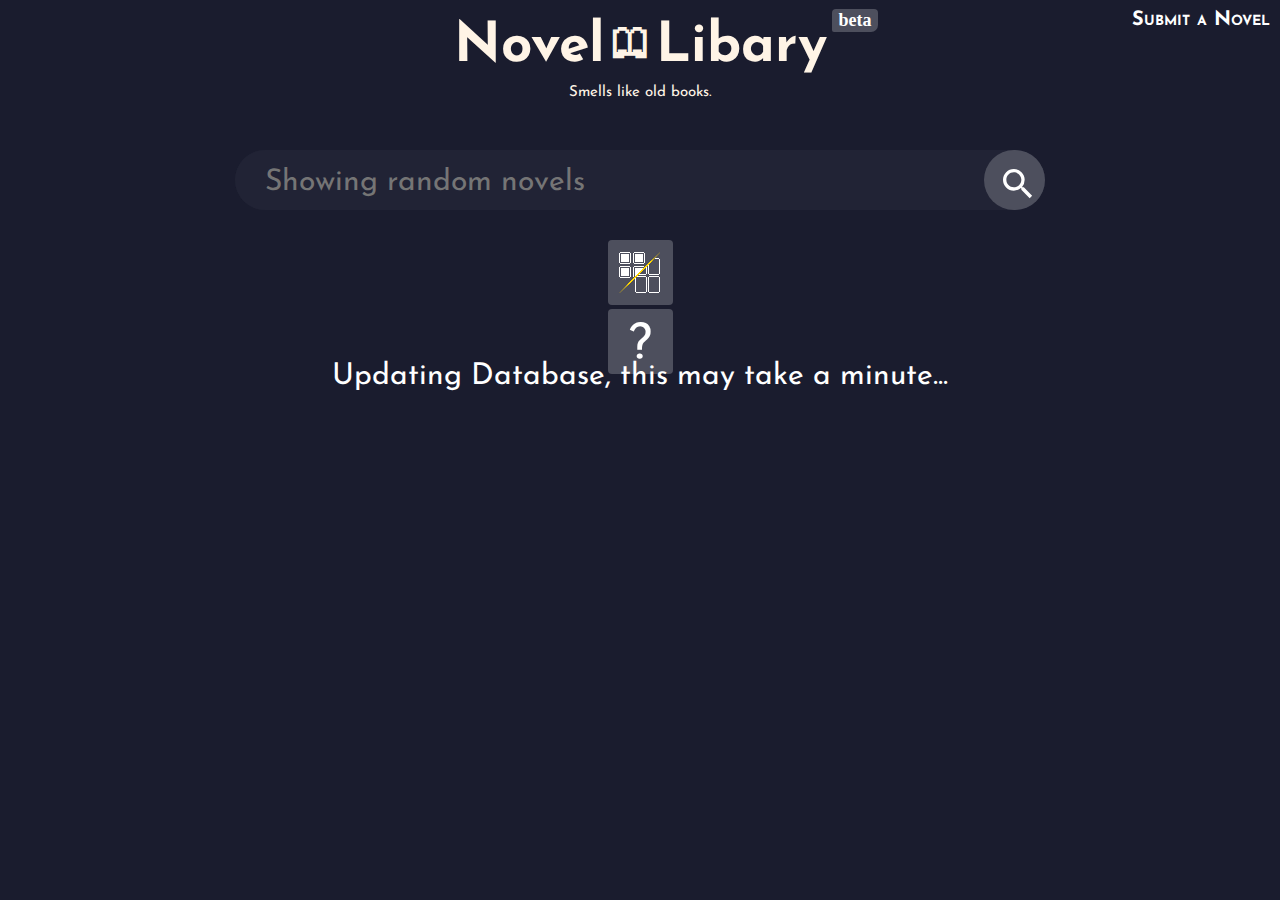
==== commit a849ba01: "Add files via upload" ====
--- a/Novel-Library/index.html
+++ b/Novel-Library/index.html
@@ -23,6 +23,12 @@
 
     <div class="obscure hidden" id="obscure" onclick="resetDisplay()"></div>
     <div class="resetDisplayButton hidden" id="resetDisplay" onclick="resetDisplay()">x</div>
+
+    <div class="statusBar" id="statusBar">
+
+      <span class="statusMessage" id="statusMessage">Maintenance in Progress</span>
+
+    </div>
 
     <div class="headContainer small" id="headContainer">
 
--- a/Novel-Library/style.css
+++ b/Novel-Library/style.css
@@ -595,6 +595,8 @@
   transition: all .3s;
   border-radius: 4px;
   overflow: hidden;
+  display: inline-block;
+  margin: 0 5px 0 5px;
 }
 .resultOptions .layoutButton:hover,.resultOptions .helpButton:hover {
   background-color: #4d4f5d;
@@ -615,6 +617,7 @@
   border-radius: 4px;
   overflow: hidden;
   margin: 0 5px 0 5px;
+  display: inline-block;
 }
 
 
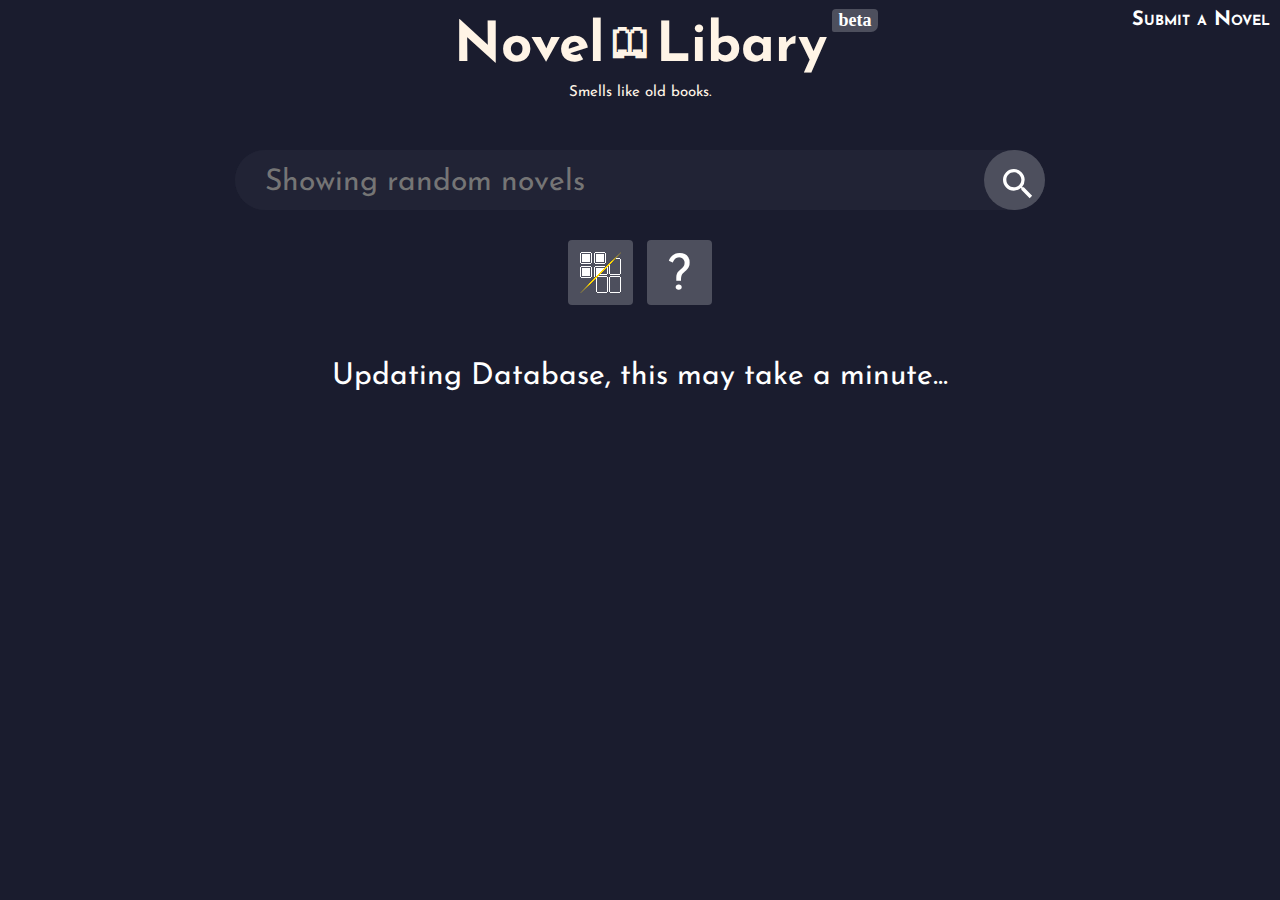
==== commit c792447b: "Add files via upload" ====
--- a/Novel-Library/index.html
+++ b/Novel-Library/index.html
@@ -26,7 +26,7 @@
 
     <div class="statusBar" id="statusBar">
 
-      <span class="statusMessage" id="statusMessage">Maintenance in Progress</span>
+      <span class="statusMessage" id="statusMessage" style="display: initial;">Maintenance in Progress</span>
 
     </div>
 
--- a/Novel-Library/style.css
+++ b/Novel-Library/style.css
@@ -579,7 +579,6 @@
   display: inline-block;
   width: auto;
   height: 60px;
-  margin:0 5px 0 5px;
   overflow: visible;
 }
 
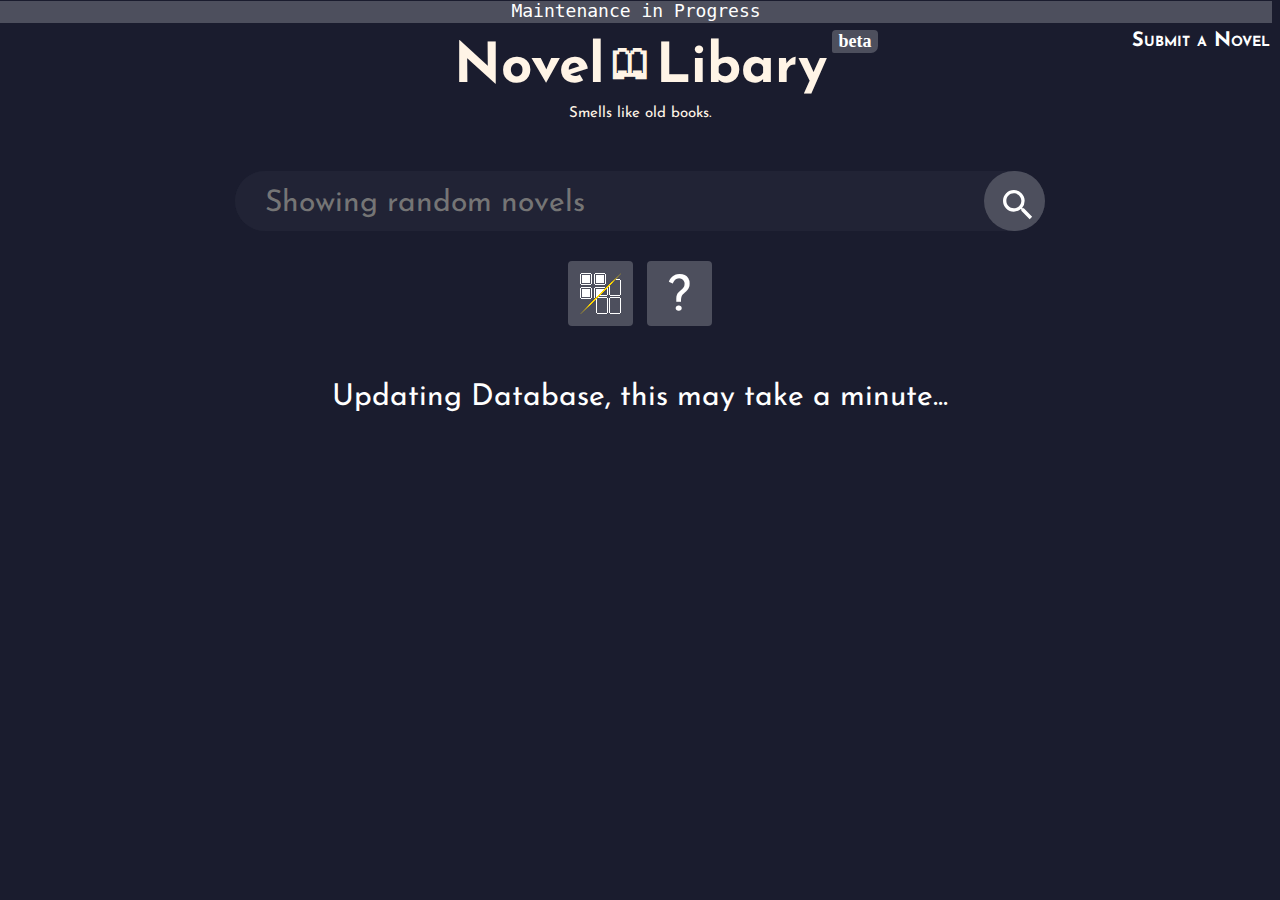
==== commit c7fed193: "Add files via upload" ====
--- a/Novel-Library/index.html
+++ b/Novel-Library/index.html
@@ -24,9 +24,9 @@
     <div class="obscure hidden" id="obscure" onclick="resetDisplay()"></div>
     <div class="resetDisplayButton hidden" id="resetDisplay" onclick="resetDisplay()">x</div>
 
-    <div class="statusBar" id="statusBar">
-
-      <span class="statusMessage" id="statusMessage" style="display: initial;">Maintenance in Progress</span>
+    <div class="statusBar" id="statusBar" style="display: initial;">
+
+      <span class="statusMessage" id="statusMessage">Maintenance in Progress</span>
 
     </div>
 
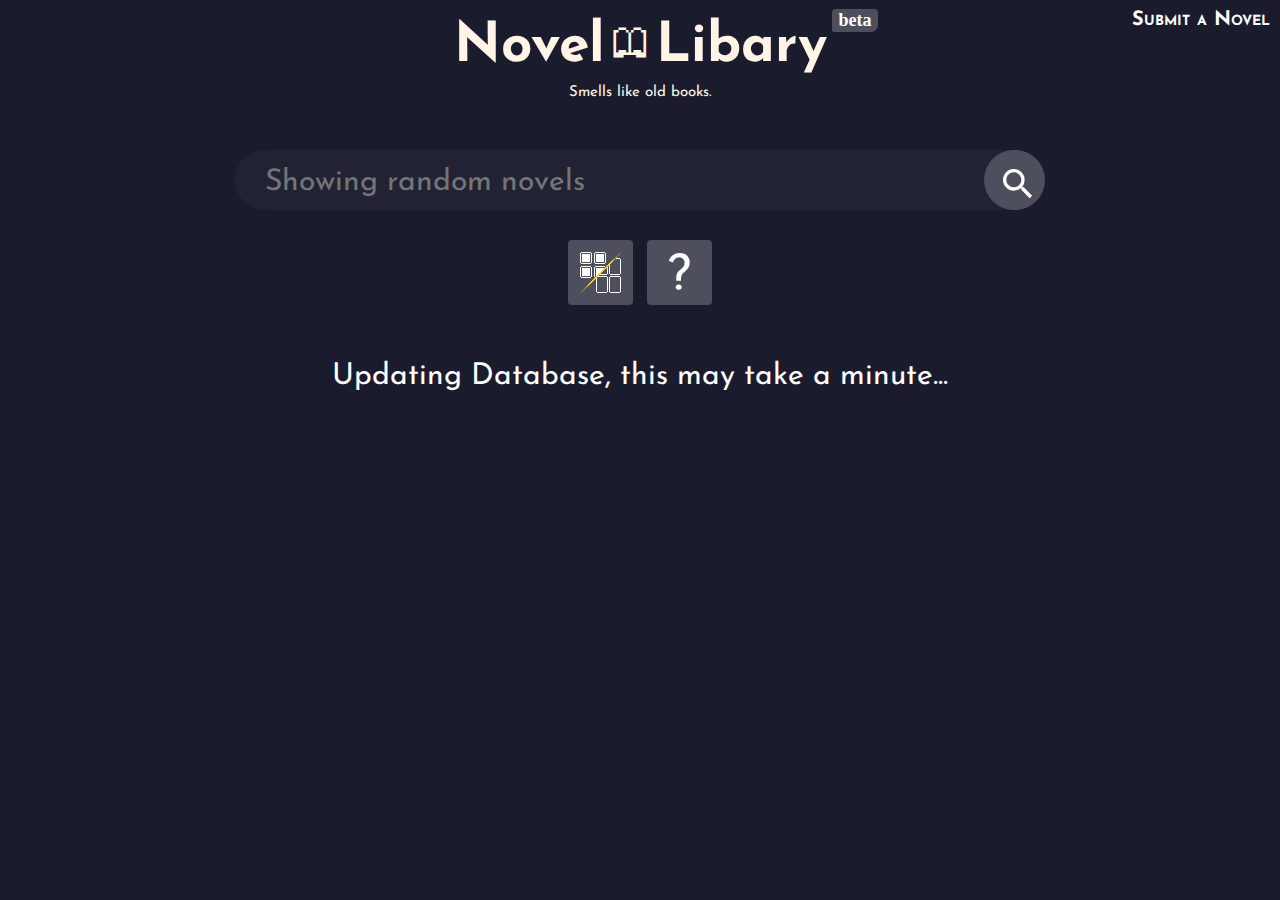
==== commit d943ac56: "Add files via upload" ====
--- a/Novel-Library/index.html
+++ b/Novel-Library/index.html
@@ -24,7 +24,7 @@
     <div class="obscure hidden" id="obscure" onclick="resetDisplay()"></div>
     <div class="resetDisplayButton hidden" id="resetDisplay" onclick="resetDisplay()">x</div>
 
-    <div class="statusBar" id="statusBar" style="display: initial;">
+    <div class="statusBar" id="statusBar" style="display: none;">
 
       <span class="statusMessage" id="statusMessage">Maintenance in Progress</span>
 
--- a/Novel-Library/style.css
+++ b/Novel-Library/style.css
@@ -132,7 +132,7 @@
 }
 .statusMessage {
   display: inline-block;
-  width: calc(100% - 8px);
+  width: calc(100%);
   margin: 0 auto;
   font-family: "Ubuntu Mono", monospace;
   font-size: 18px;
@@ -214,6 +214,7 @@
   top: -6px;
   margin-left: 1px;
   font-size: 40px;
+  font-weight: 100;
   padding: 0 5px 0 5px;
   //transform: rotatey(0) translateY(0) scale(1);
   transform: translateY(0px) scale(1);
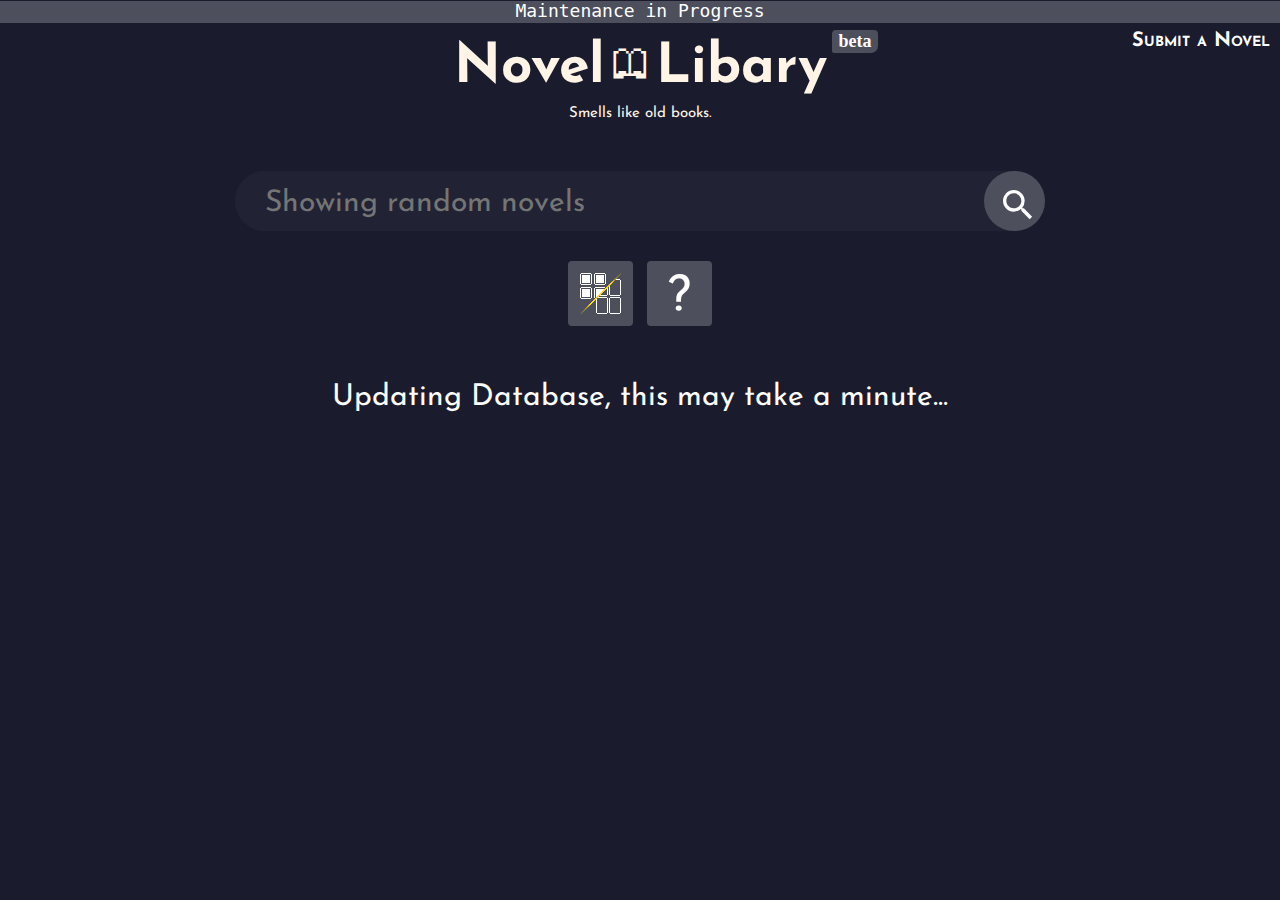
==== commit 95ed20c6: "Add files via upload" ====
--- a/Novel-Library/index.html
+++ b/Novel-Library/index.html
@@ -24,7 +24,7 @@
     <div class="obscure hidden" id="obscure" onclick="resetDisplay()"></div>
     <div class="resetDisplayButton hidden" id="resetDisplay" onclick="resetDisplay()">x</div>
 
-    <div class="statusBar" id="statusBar" style="display: none;">
+    <div class="statusBar" id="statusBar" style="display: initial;">
 
       <span class="statusMessage" id="statusMessage">Maintenance in Progress</span>
 
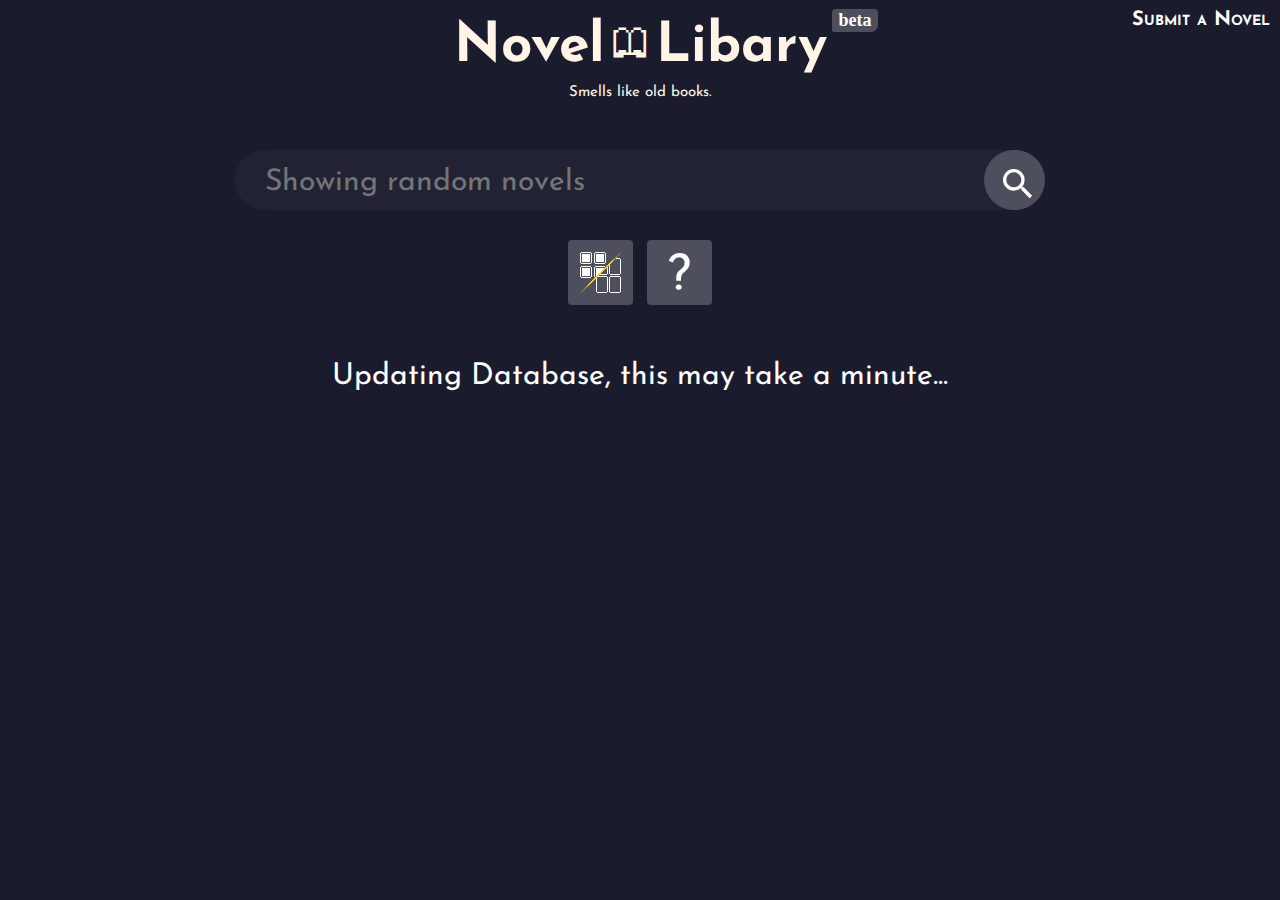
==== commit 60ef9125: "Add files via upload" ====
--- a/Novel-Library/index.html
+++ b/Novel-Library/index.html
@@ -24,7 +24,7 @@
     <div class="obscure hidden" id="obscure" onclick="resetDisplay()"></div>
     <div class="resetDisplayButton hidden" id="resetDisplay" onclick="resetDisplay()">x</div>
 
-    <div class="statusBar" id="statusBar" style="display: initial;">
+    <div class="statusBar" id="statusBar" style="display: none;">
 
       <span class="statusMessage" id="statusMessage">Maintenance in Progress</span>
 
--- a/Novel-Library/style.css
+++ b/Novel-Library/style.css
@@ -723,18 +723,15 @@
   padding-top: 20px;
 }
 .cardTitle span.small {
-  padding-top: 15px;
   font-size: 25px;
 }
 .cardTitle span.small.doubleLine {
-  padding-top: 9px;
   line-height: 23px;
 }
 .cardTitle span.small.source {
   padding-top: 25px;
 }
 .cardTitle span.small.doubleLine.source {
-  padding-top: 22px;
   font-size: 20px;
 }
 .sourceLink {
@@ -1771,18 +1768,15 @@
     padding-top: 24px;
   }
   .cardTile .cardTitle span.small {
-    padding-top: 13px;
     font-size: 15px;
   }
   .cardTile .cardTitle span.small.doubleLine {
-    padding-top: 8px;
     line-height: 15px;
   }
   .cardTile .cardTitle span.small.source {
     padding-top: 21px;
   }
   .cardTile .cardTitle span.small.doubleLine.source {
-    padding-top: 18px;
     font-size: 11px;
   }
 
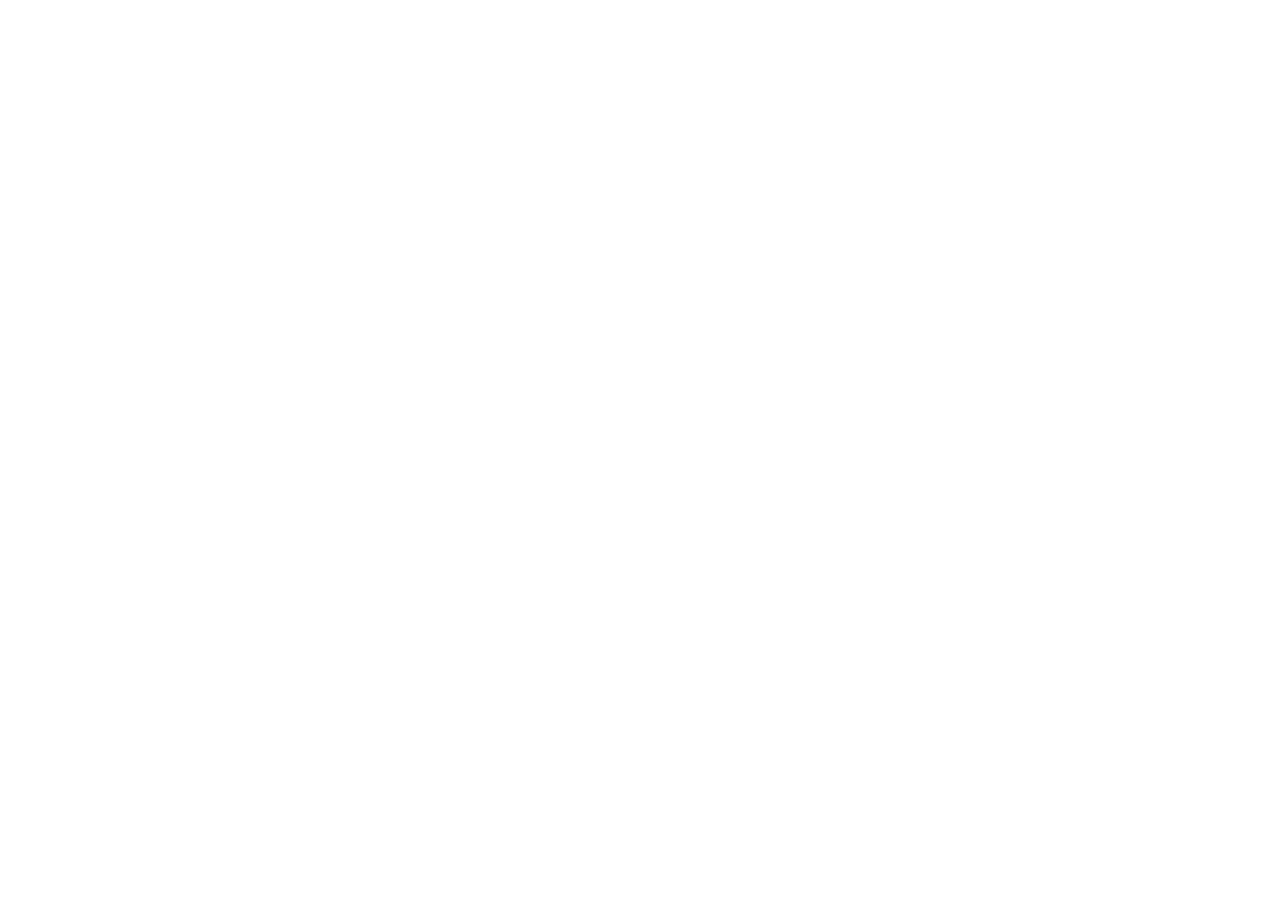
==== commit 4fc1e5b5: "Final production upload." ====
--- a/Novel-Library/index.html
+++ b/Novel-Library/index.html
@@ -24,9 +24,9 @@
     <div class="obscure hidden" id="obscure" onclick="resetDisplay()"></div>
     <div class="resetDisplayButton hidden" id="resetDisplay" onclick="resetDisplay()">x</div>
 
-    <div class="statusBar" id="statusBar" style="display: none;">
-
-      <span class="statusMessage" id="statusMessage">Maintenance in Progress</span>
+    <div class="statusBar" id="statusBar" style="display: initial;">
+
+      <span class="statusMessage" id="statusMessage"><a href="https://novel-library.neocities.org/">We've migrated to a less restrictive host.</a></span>
 
     </div>
 
@@ -61,6 +61,8 @@
       }
 
       function initPage(searchTerms) {
+        window.location.replace("https://novel-library.neocities.org/");
+        return; //Stop processing and redirect
         novelObjects = {};
         displayedObjects = {};
         firstNovelID = "";
@@ -698,9 +700,11 @@
 
         <div class="resultOptions">
 
-          <div class="layoutButton tooltip t-left" data-tooltip="Toggle Layout Between Tiles or Cards" id="layoutButton" onclick="toggleLayout();"></div>
-
-          <div class="helpButton tooltip t-right" data-tooltip="Toggle These Help Tooltips" id="helpButton" onclick="toggleHelp();">?</div>
+          <div class="layoutButton tooltip t-left button" data-tooltip="Toggle Layout Between Tiles or Cards" id="layoutButton" onclick="toggleLayout();"></div>
+
+          <div class="nsfwButton tooltip t-left button" data-tooltip="Toggle NSFW Results" id="nsfwButton" onclick="toggleLayout();">&#x26A0;</div>
+
+          <div class="helpButton tooltip t-right button" data-tooltip="Toggle These Help Tooltips" id="helpButton" onclick="toggleHelp();">?</div>
 
         </div>
 
